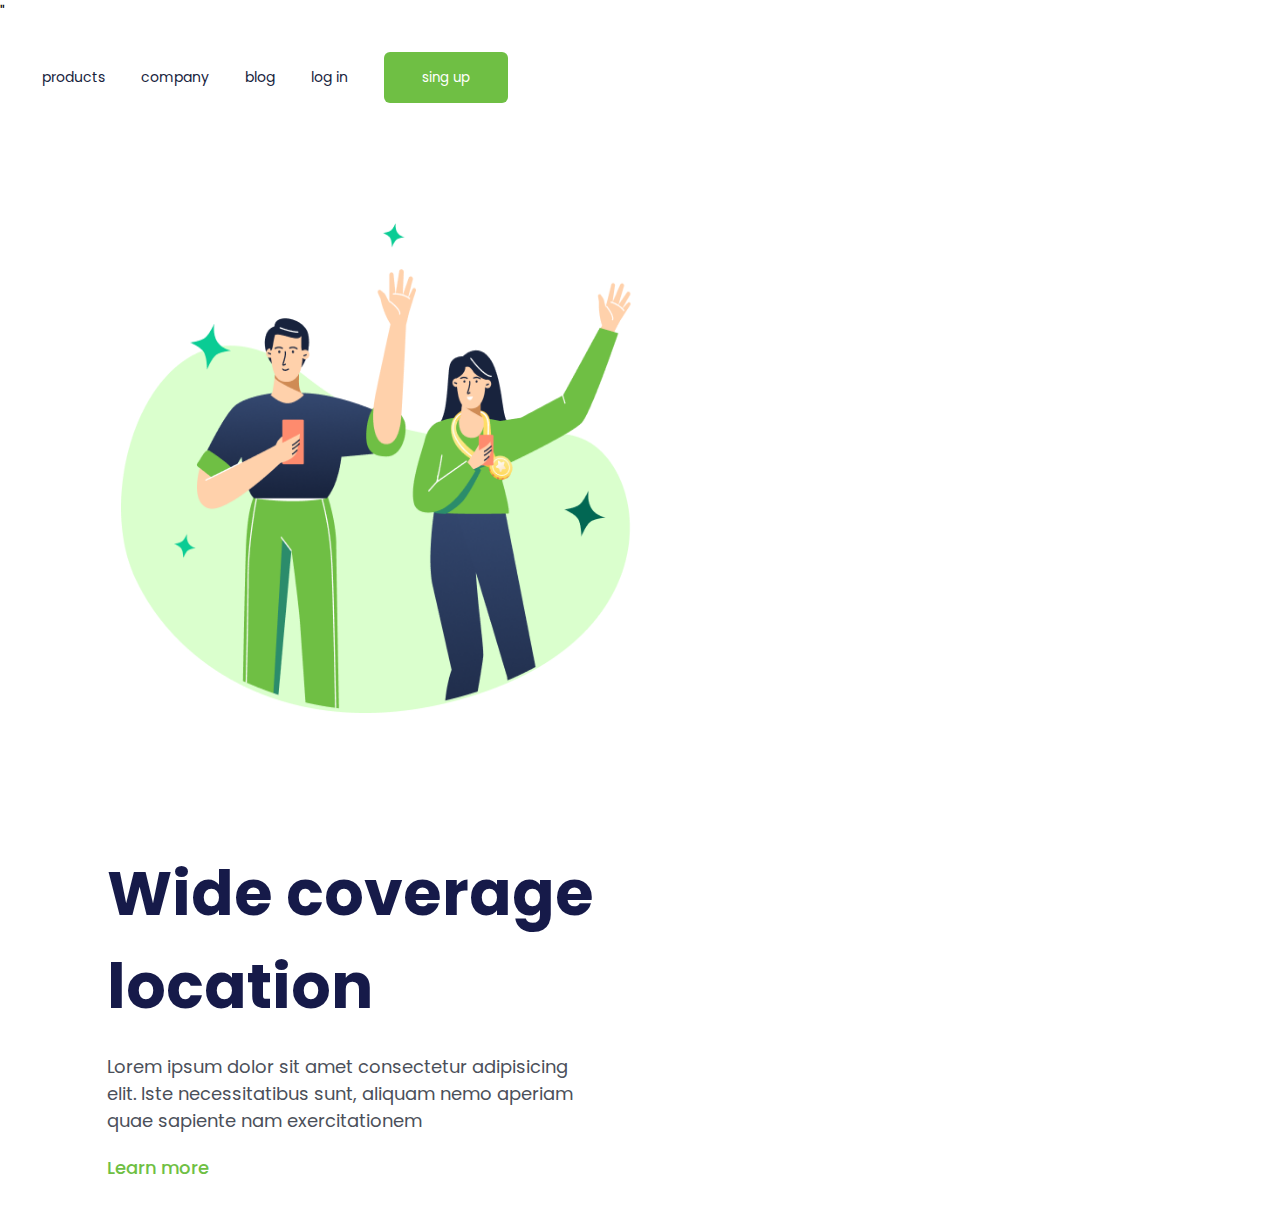
==== proj/verde.html @ 47aa28de "subindo arquivos" ====
<!DOCTYPE html>
<html lang="pt-br">
<head>
    <meta charset="UTF-8">
    <meta name="viewport" content="width=device-width, initial-scale=1.0">
    <link href="link rel="preconnect href="https://fonts.googleapis.com">
    <link rel="preconnect" href="https://fonts.gstatic.com" crossorigin>
    <link href="https://fonts.googleapis.com/css2?family=Montserrat:ital,wght@0,100..900;1,100..900&family=Oswald:wght@200..700&family=Poppins:ital,wght@0,100;0,200;0,300;0,400;0,500;0,600;0,700;0,800;0,900;1,100;1,200;1,300;1,400;1,500;1,600;1,700;1,800;1,900&family=Roboto:ital,wght@0,100..900;1,100..900&display=swap" rel="stylesheet">"
    <link rel="stylesheet" href="./verde.css">
    <title> Positive </title>
</head>

<body>
 <header class="link-header">
    <a>products</a>
    <a>company</a>
    <a>blog</a>
    <a>log in</a>
    <button>sing up</button>
</header>
<img src="./(Positive) Congratulation You get 40 point for your ride.png" alt="imagem-positive">
<section class="container-right">
    <h1>Wide coverage location</h1>
    <p>Lorem ipsum dolor sit amet consectetur adipisicing elit. Iste necessitatibus sunt, aliquam nemo aperiam quae sapiente nam exercitationem </p>
    <a class="link-bottom">Learn more</a>
</section>
</body>
</html>
---- proj/verde.css ----
* { font-family: 'poppins', sans-serif; 
    margin: 0; padding: 0;}

.link-header { font-size: 14px;
         font-weight: 400;
         color: #17233D;
         margin: 27px 32px 120px 42px;
         
        }

button {background: #6FBF44;
         border-radius: 6px;
         color: #FFFFFF;
         border: none;
         width: 124px;
        height: 51px;}

img { width: 520px;
    height: 490px;
     display: inline-block;
    margin-left: 121px;}

    h1  {color: #161A49;
        font-weight: 700;
        font-size: 62px;
        width: 582px;
    margin-bottom: 20px;}

        p {color: #4B505A;
           font-weight: 400;
           font-size: 18px;
           width: 493px;
            margin-bottom: 20px;}

.link-bottom {color: #6FBF44;
              font-size: 18px;
              font-weight: 500;
              cursor: pointer;
              margin-top: 20px;
                }

.container-right { display: inline-block; margin: 127px 137px 32px 107px;}

a {margin-right: 32px;}
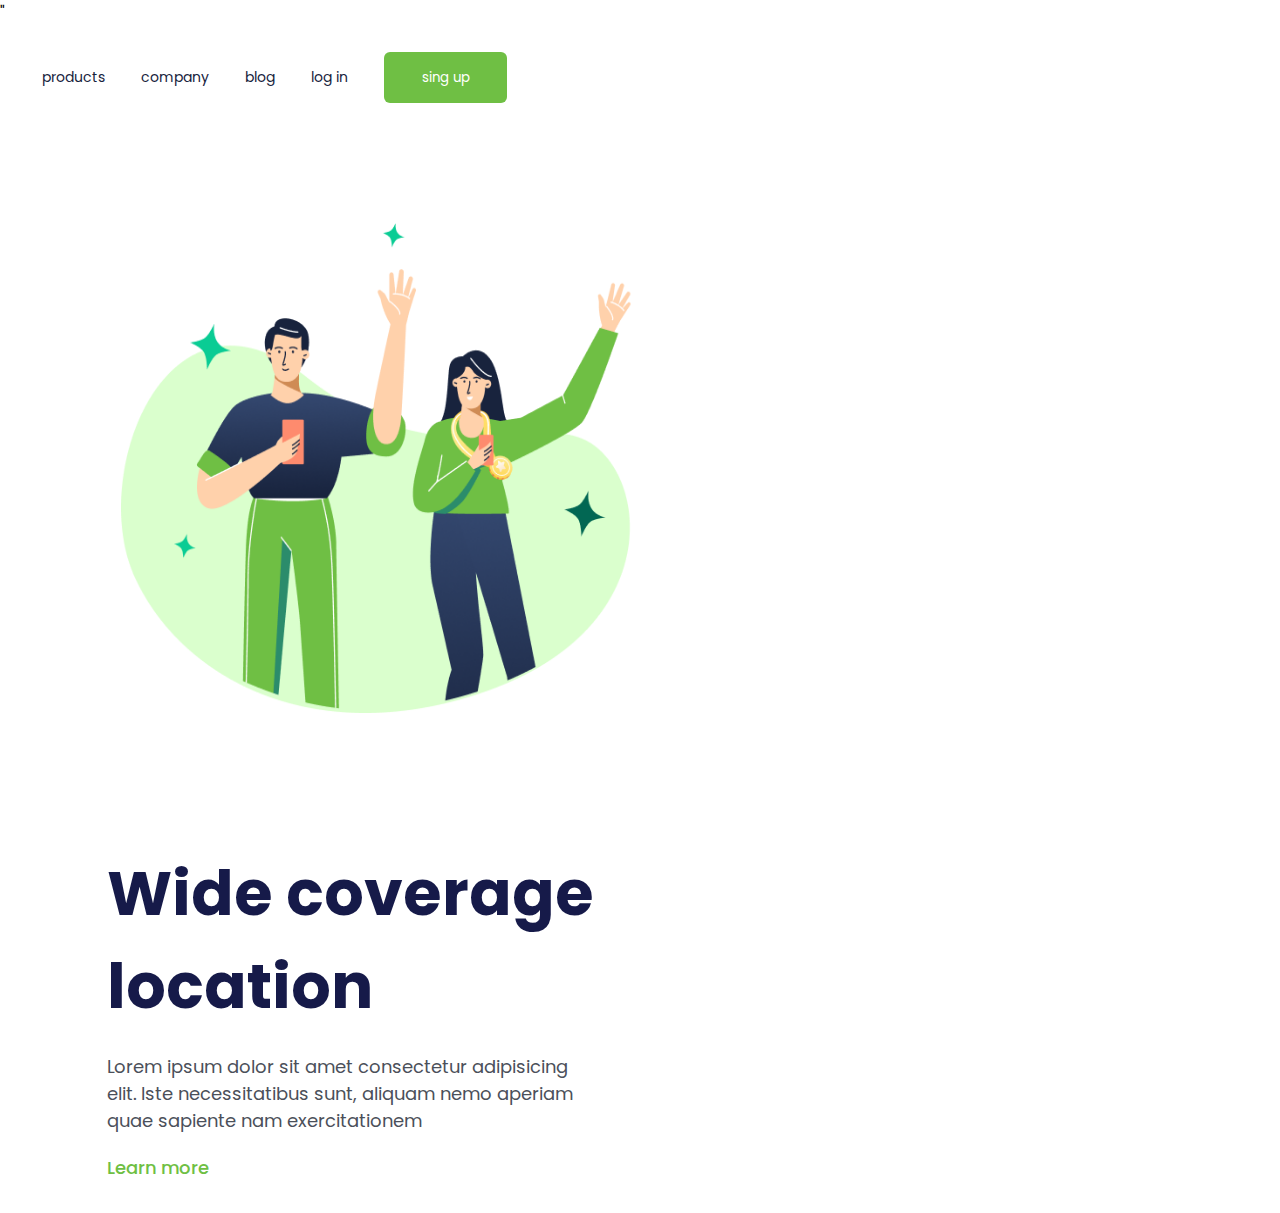
==== commit 1c6f3fa7: "alteração no tamanho do h1 e no titulo verde.html" ====
--- a/proj/verde.css
+++ b/proj/verde.css
@@ -12,7 +12,7 @@
          border-radius: 6px;
          color: #FFFFFF;
          border: none;
-         width: 124px;
+         width: 123px;
         height: 51px;}
 
 img { width: 520px;
